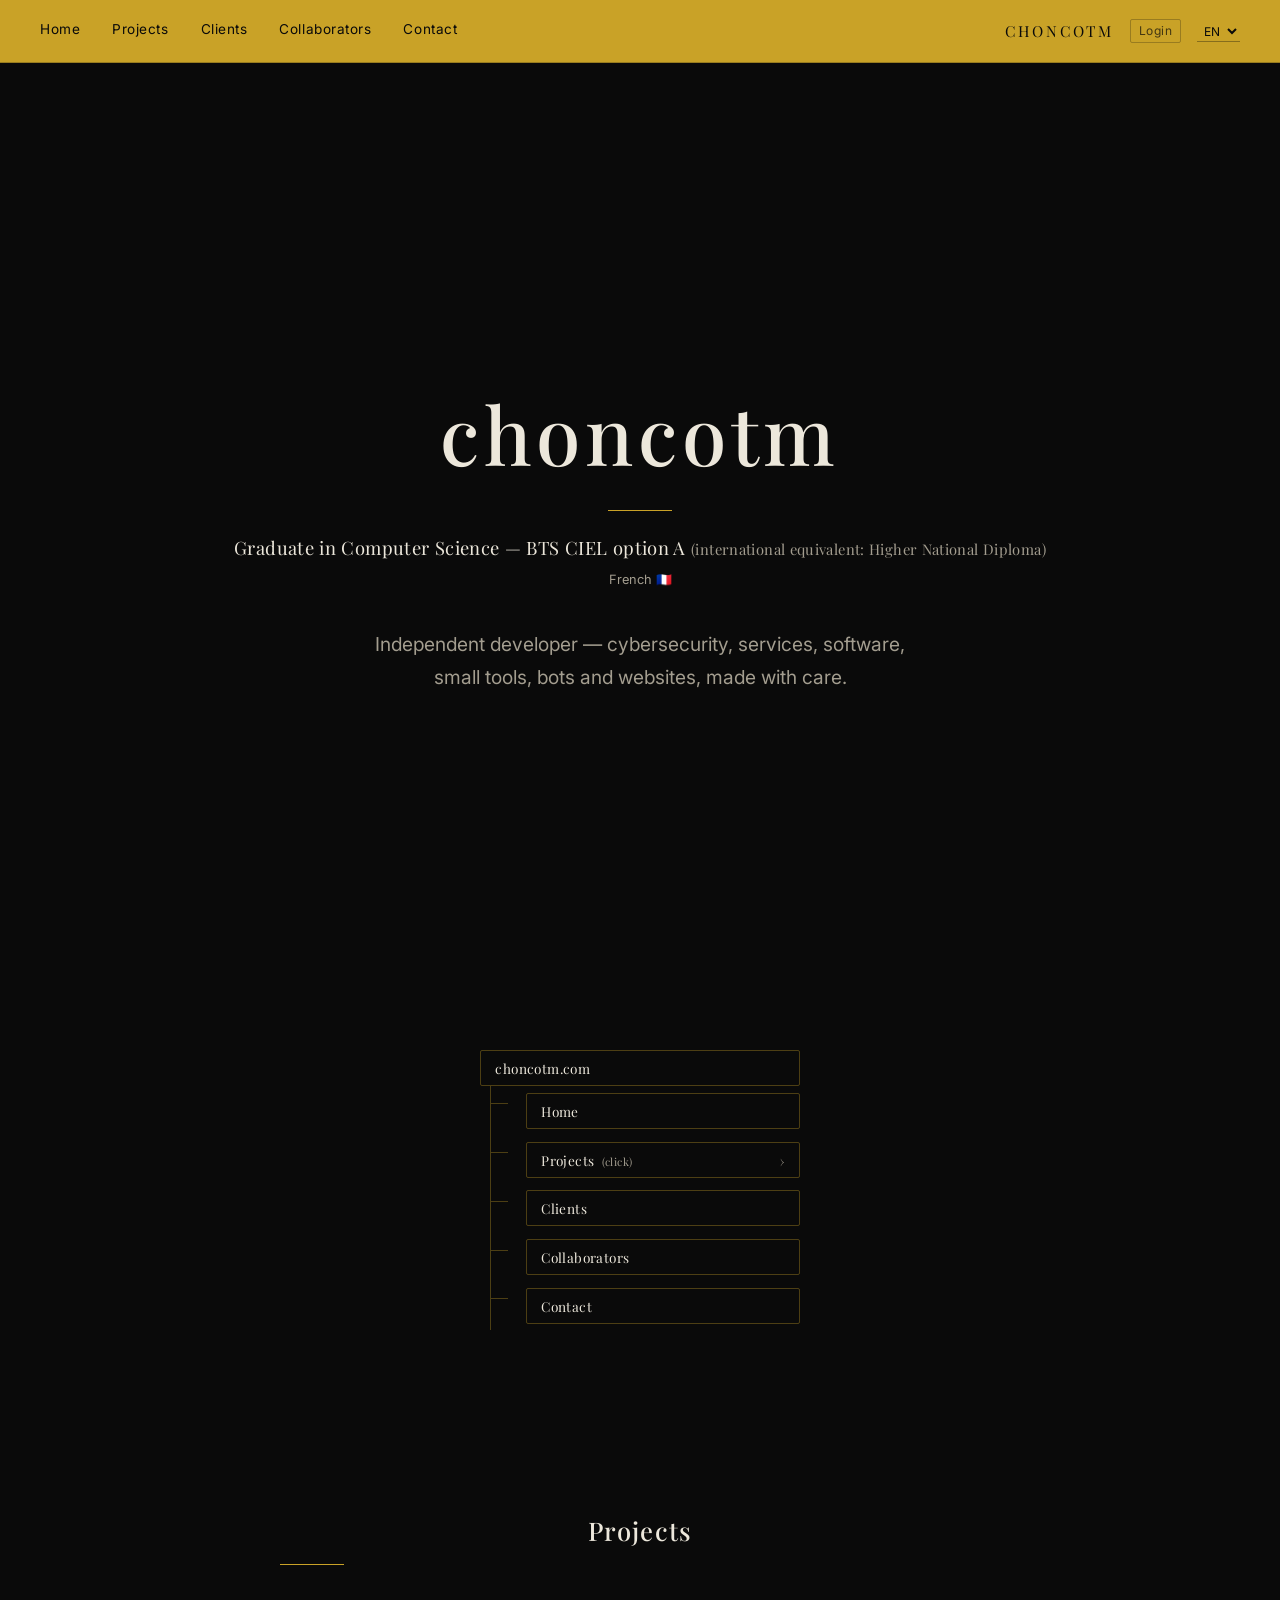
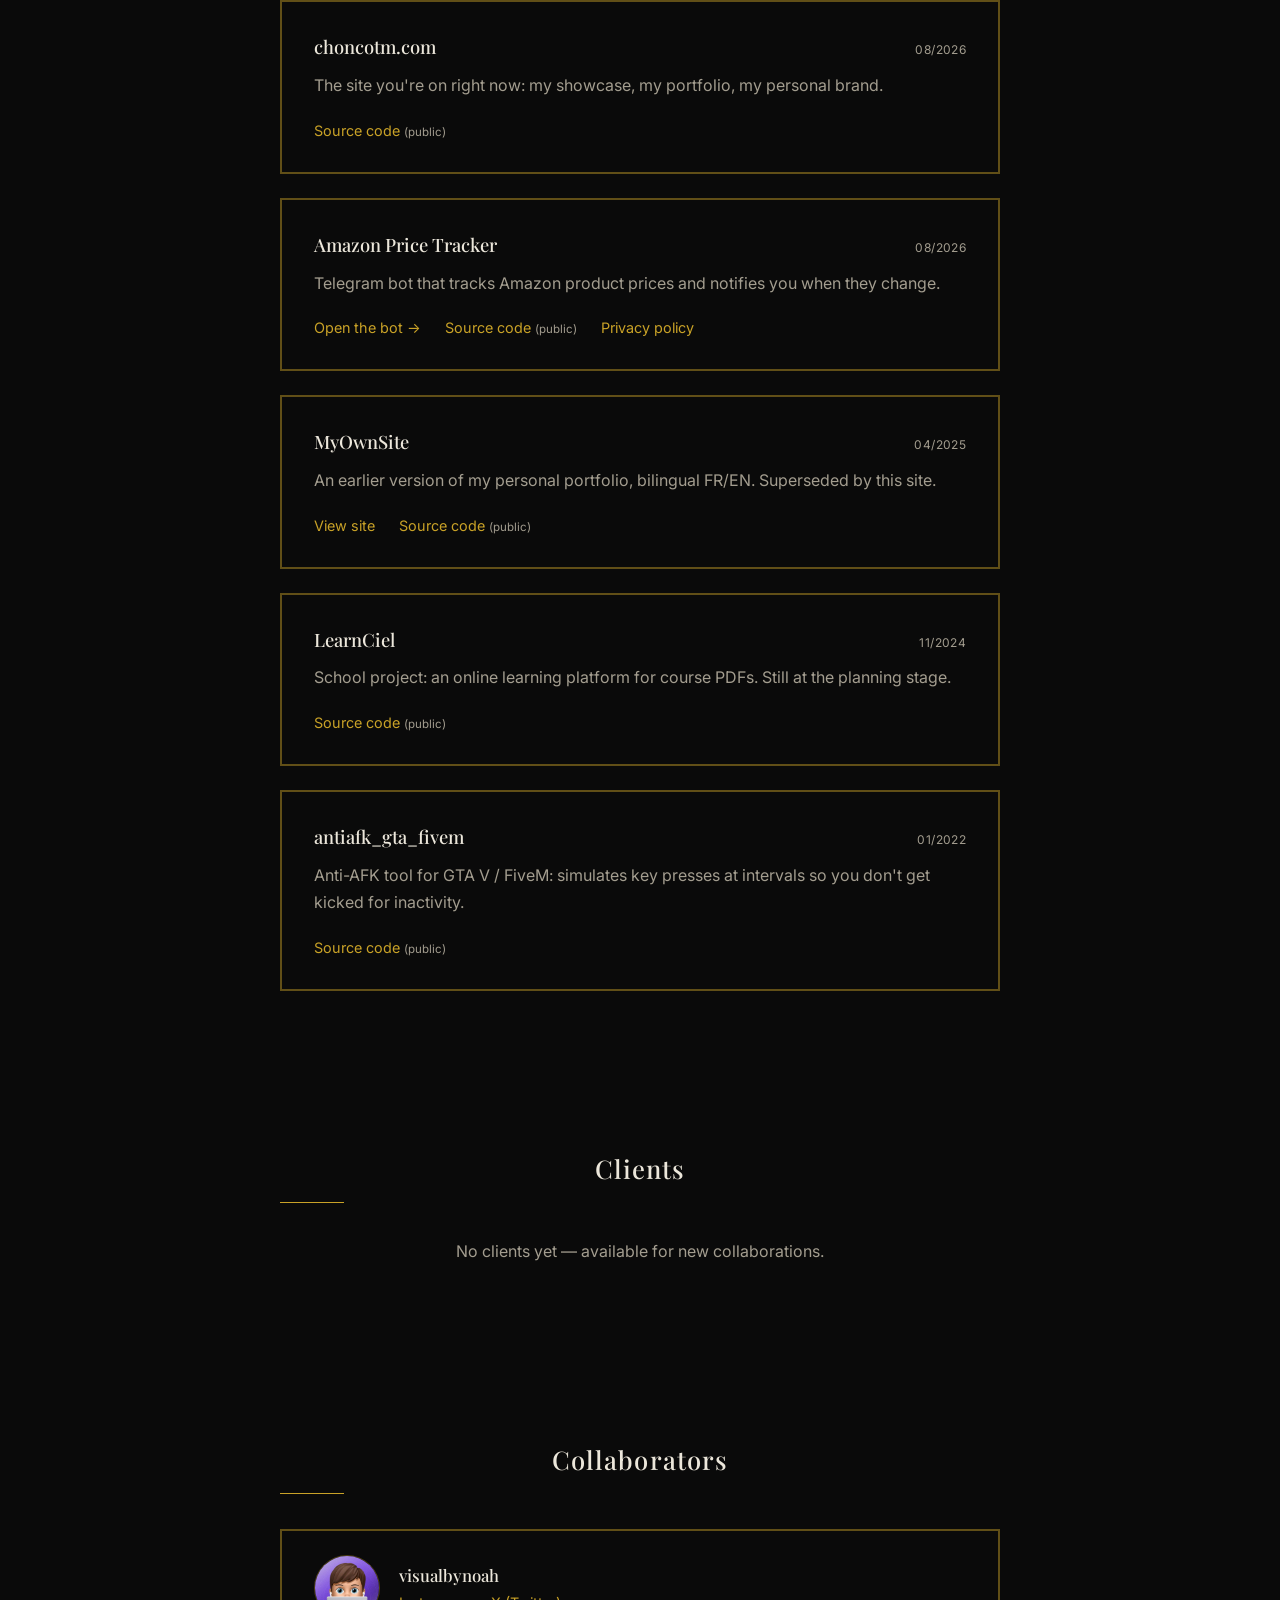
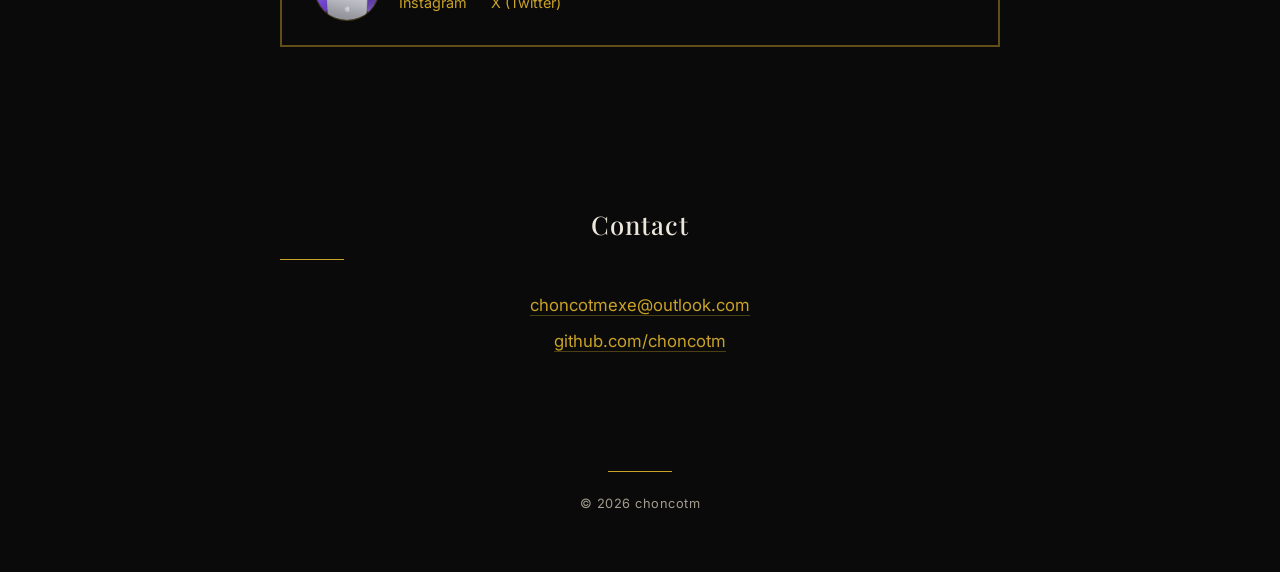
==== index.html @ 51e40d6c "Add Clients and Collaborateurs sections - Clients: professionally worded "no clients yet" placeholde" ====
<!doctype html>
<html lang="fr">
<head>
<meta charset="utf-8">
<meta name="viewport" content="width=device-width, initial-scale=1">
<title>choncotm.com</title>
<link rel="preconnect" href="https://fonts.googleapis.com">
<link rel="preconnect" href="https://fonts.gstatic.com" crossorigin>
<link href="https://fonts.googleapis.com/css2?family=Playfair+Display:wght@500;600&family=Inter:wght@400;500&display=swap" rel="stylesheet">
<link rel="stylesheet" href="/css/base.css">
<link rel="stylesheet" href="/css/home.css">
</head>
<body>

<header class="navbar">
  <div class="brand-group">
    <a href="#accueil" class="brand">CHONCOTM</a>
    <a href="/admin" class="admin-link">Login</a>
    <span class="lang-switch">
      <select id="lang-select" aria-label="Langue">
        <option value="fr">FR</option>
        <option value="en">EN</option>
        <option value="pt">PT</option>
        <option value="es">ES</option>
        <option value="ru">RU</option>
        <option value="de">DE</option>
      </select>
    </span>
  </div>
  <button class="nav-toggle" id="nav-toggle" aria-label="Menu" aria-expanded="false" aria-controls="navlinks">
    <span></span><span></span><span></span>
  </button>
  <nav class="navlinks" id="navlinks">
    <a href="#accueil" data-i18n="nav.home">Accueil</a>
    <a href="#projets" data-i18n="nav.projects">Projets</a>
    <a href="#clients" data-i18n="nav.clients">Clients</a>
    <a href="#collaborateurs" data-i18n="nav.collaborators">Collaborateurs</a>
    <a href="#contact" data-i18n="nav.contact">Contact</a>
  </nav>
</header>

<main>

  <section id="accueil" class="hero">
    <h1>choncotm</h1>
    <div class="rule"></div>
    <p class="diploma"><span data-i18n="hero.diplomaLabel">Diplômé en informatique</span> &mdash; BTS CIEL option A <span class="hint-tag" data-i18n="hero.diplomaHint">(équivalent international : Higher National Diploma)</span></p>
    <p class="nationality"><span class="hint-tag"><span data-i18n="hero.nationality">Français</span> 🇫🇷</span></p>
    <p class="tagline" data-i18n="hero.tagline">Développeur indépendant &mdash; cybersécurité, services, logiciels, petits outils, bots et sites, faits avec soin.</p>
  </section>

  <section class="sitemap reveal" aria-label="Plan du site">
    <ul class="tree">
      <li>
        <a href="#accueil">choncotm.com</a>
        <ul>
          <li><a href="#accueil" data-i18n="nav.home">Accueil</a></li>
          <li>
            <details>
              <summary>
                <span data-i18n="nav.projects">Projets</span>
                <span class="hint-tag" data-i18n="nav.projectsHint">(cliquez)</span>
              </summary>
              <ul class="tree-scroll">
                <li><a href="#choncotm-website">choncotm.com</a></li>
                <li><a href="#amazon-price-tracker">Amazon Price Tracker</a></li>
                <li><a href="#myownsite">MyOwnSite</a></li>
                <li><a href="#learnciel">LearnCiel</a></li>
                <li><a href="#antiafk-gta-fivem">antiafk_gta_fivem</a></li>
              </ul>
            </details>
          </li>
          <li><a href="#clients" data-i18n="nav.clients">Clients</a></li>
          <li><a href="#collaborateurs" data-i18n="nav.collaborators">Collaborateurs</a></li>
          <li><a href="#contact" data-i18n="nav.contact">Contact</a></li>
        </ul>
      </li>
    </ul>
  </section>

  <section id="projets" class="projets reveal">
    <h2 data-i18n="projects.heading">Projets</h2>
    <div class="rule rule-left"></div>

    <article id="choncotm-website" class="project-card">
      <div class="project-head">
        <h3>choncotm.com</h3>
        <span class="project-date">08/2026</span>
      </div>
      <p data-i18n="projects.siteDesc">Le site sur lequel tu te trouves : ma vitrine, mon portfolio, mon image de marque.</p>
      <div class="project-links">
        <a href="https://github.com/choncotm/choncotm.com"><span data-i18n="projects.sourceCode">Code source</span> <span class="public-tag" data-i18n="projects.public">(public)</span></a>
      </div>
    </article>

    <article id="amazon-price-tracker" class="project-card">
      <div class="project-head">
        <h3>Amazon Price Tracker</h3>
        <span class="project-date">08/2026</span>
      </div>
      <p data-i18n="projects.aptDesc">Bot Telegram qui surveille le prix de produits Amazon et prévient en cas de changement.</p>
      <div class="project-links">
        <a href="https://t.me/amazon_pricetracker_v0_bot"><span data-i18n="projects.openBot">Ouvrir le bot</span> &rarr;</a>
        <a href="https://github.com/choncotm/amazon-price-tracker-bot"><span data-i18n="projects.sourceCode">Code source</span> <span class="public-tag" data-i18n="projects.public">(public)</span></a>
        <a href="/amazon-price-tracker/policy/" data-i18n="projects.privacyPolicy">Politique de confidentialité</a>
      </div>
    </article>

    <article id="myownsite" class="project-card">
      <div class="project-head">
        <h3>MyOwnSite</h3>
        <span class="project-date">04/2025</span>
      </div>
      <p data-i18n="projects.myownsiteDesc">Une version précédente de mon portfolio personnel, bilingue FR/EN. Remplacée par ce site.</p>
      <div class="project-links">
        <a href="https://choncotm.github.io/MyOwnSite/" data-i18n="projects.viewSite">Voir le site</a>
        <a href="https://github.com/choncotm/MyOwnSite"><span data-i18n="projects.sourceCode">Code source</span> <span class="public-tag" data-i18n="projects.public">(public)</span></a>
      </div>
    </article>

    <article id="learnciel" class="project-card">
      <div class="project-head">
        <h3>LearnCiel</h3>
        <span class="project-date">11/2024</span>
      </div>
      <p data-i18n="projects.learncielDesc">Projet scolaire : une plateforme d'apprentissage en ligne pour donner accès à des cours en PDF. Encore au stade de planification.</p>
      <div class="project-links">
        <a href="https://github.com/choncotm/LearnCiel"><span data-i18n="projects.sourceCode">Code source</span> <span class="public-tag" data-i18n="projects.public">(public)</span></a>
      </div>
    </article>

    <article id="antiafk-gta-fivem" class="project-card">
      <div class="project-head">
        <h3>antiafk_gta_fivem</h3>
        <span class="project-date">01/2022</span>
      </div>
      <p data-i18n="projects.antiafkDesc">Outil anti-AFK pour GTA V / FiveM : simule des touches à intervalles réguliers pour éviter d'être exclu pour inactivité.</p>
      <div class="project-links">
        <a href="https://github.com/choncotm/antiafk_gta_fivem"><span data-i18n="projects.sourceCode">Code source</span> <span class="public-tag" data-i18n="projects.public">(public)</span></a>
      </div>
    </article>
  </section>

  <section id="clients" class="clients reveal">
    <h2 data-i18n="clients.heading">Clients</h2>
    <div class="rule rule-left"></div>
    <p data-i18n="clients.empty">Aucun client à ce jour &mdash; disponible pour de nouvelles collaborations.</p>
  </section>

  <section id="collaborateurs" class="collaborateurs reveal">
    <h2 data-i18n="collab.heading">Collaborateurs</h2>
    <div class="rule rule-left"></div>

    <article class="collab-card">
      <img class="collab-avatar" src="/img/visualbynoah.jpg" alt="visualbynoah" loading="lazy">
      <div class="collab-info">
        <h3>visualbynoah</h3>
        <div class="project-links">
          <a href="https://www.instagram.com/visualbynoah/">Instagram</a>
          <a href="https://x.com/visualbynoah">X (Twitter)</a>
        </div>
      </div>
    </article>
  </section>

  <section id="contact" class="contact reveal">
    <h2 data-i18n="contact.heading">Contact</h2>
    <div class="rule rule-left"></div>
    <p><a href="mailto:choncotmexe@outlook.com">choncotmexe@outlook.com</a></p>
    <p><a href="https://github.com/choncotm">github.com/choncotm</a></p>
  </section>

</main>

<footer class="site-footer reveal">
  <div class="rule"></div>
  <p>&copy; 2026 choncotm</p>
</footer>

<script src="/js/i18n.js" defer></script>
<script src="/js/main.js" defer></script>
<script src="/js/track.js" defer></script>
</body>
</html>
---- css/base.css ----
html, body {
  margin: 0;
  background: #0f0f10;
  color: #f5f5f5;
  font-family: -apple-system, BlinkMacSystemFont, "Segoe UI", sans-serif;
}
---- css/home.css ----
:root {
  --bg: #0a0a0a;
  --bg-alt: #111110;
  --ink: #ece7db;
  --ink-dim: #a39d8f;
  --gold: #c9a227;
  --gold-soft: rgba(201, 162, 39, 0.35);
  --serif: "Playfair Display", Georgia, "Iowan Old Style", "Palatino Linotype", "Book Antiqua", Palatino, serif;
  --sans: "Inter", -apple-system, BlinkMacSystemFont, "Segoe UI", sans-serif;
}

html, body {
  background: var(--bg);
  color: var(--ink);
  font-family: var(--sans);
  scroll-behavior: smooth;
  overflow-x: hidden;
}

h1, h2, h3 {
  font-family: var(--serif);
  font-weight: 500;
  color: var(--ink);
  margin: 0;
}

a {
  color: var(--ink);
}

.rule {
  width: 64px;
  height: 1px;
  margin: 1.5rem auto;
  background: var(--gold);
}

.rule-left {
  margin: 1.1rem 0 2.2rem;
}

/* --- navbar --- */

.navbar {
  position: fixed;
  top: 0;
  left: 0;
  right: 0;
  z-index: 10;
  display: flex;
  align-items: center;
  justify-content: space-between;
  padding: 1.2rem 2.5rem;
  background: var(--gold);
  border-bottom: 1px solid rgba(10, 10, 10, 0.25);
}

.brand-group {
  display: flex;
  align-items: center;
  gap: 1rem;
}

.brand {
  font-family: var(--serif);
  letter-spacing: 0.18em;
  font-size: 0.95rem;
  text-decoration: none;
  color: var(--bg);
}

.admin-link {
  font-size: 0.75rem;
  letter-spacing: 0.04em;
  text-decoration: none;
  color: var(--bg);
  opacity: 0.7;
  border: 1px solid rgba(10, 10, 10, 0.35);
  border-radius: 2px;
  padding: 0.2rem 0.5rem;
  transition: opacity 0.2s ease, border-color 0.2s ease;
}

.admin-link:hover {
  opacity: 1;
  border-color: var(--bg);
}

.nav-toggle {
  display: none;
  flex-direction: column;
  justify-content: center;
  gap: 4px;
  width: 28px;
  height: 28px;
  background: none;
  border: none;
  cursor: pointer;
  padding: 0;
}

.nav-toggle span {
  display: block;
  height: 2px;
  background: var(--bg);
  border-radius: 1px;
}

.navlinks {
  display: flex;
  align-items: center;
  gap: 2rem;
}

.lang-switch select {
  background: transparent;
  border: none;
  border-bottom: 1px solid rgba(10, 10, 10, 0.35);
  color: var(--bg);
  font-family: var(--sans);
  font-size: 0.75rem;
  letter-spacing: 0.04em;
  padding: 0.1rem 0.15rem;
  cursor: pointer;
}

.lang-switch select:hover,
.lang-switch select:focus {
  border-bottom-color: var(--bg);
  outline: none;
}

@media (min-width: 641px) {
  .brand-group {
    order: 2;
  }
  .navlinks {
    order: 1;
  }
}

.navlinks a {
  text-decoration: none;
  font-size: 0.85rem;
  letter-spacing: 0.04em;
  color: var(--bg);
  position: relative;
  padding-bottom: 0.2rem;
}

.navlinks a:hover {
  color: var(--bg);
}

.navlinks a::after {
  content: "";
  position: absolute;
  left: 0;
  right: 100%;
  bottom: 0;
  height: 1px;
  background: var(--bg);
  transition: right 0.25s ease;
}

.navlinks a:hover::after {
  right: 0;
}

/* --- hero --- */

.hero {
  min-height: 100vh;
  display: flex;
  flex-direction: column;
  align-items: center;
  justify-content: center;
  text-align: center;
  padding: 6rem 1.5rem 3rem;
}

.hero h1 {
  font-size: clamp(3rem, 7.5vw, 5rem);
  letter-spacing: 0.06em;
}

.diploma {
  font-family: var(--serif);
  color: var(--ink);
  font-size: 1.15rem;
  letter-spacing: 0.02em;
  margin: 0 0 0.5rem;
}

.nationality {
  margin: 0 0 1.3rem;
}

.tagline {
  color: var(--ink-dim);
  font-size: 1.2rem;
  max-width: 30em;
  line-height: 1.7;
}

/* --- sitemap tree (always vertical: works for any number of nodes) --- */

.sitemap {
  padding: 0 1.5rem 6rem;
}

.tree,
.tree ul {
  list-style: none;
  margin: 0;
  padding: 0;
  display: block;
}

.tree {
  text-align: left;
  max-width: 320px;
  margin: 0 auto;
}

.tree li {
  display: block;
  position: relative;
  padding: 0.4rem 0 0.4rem 1.1rem;
}

.tree > li {
  padding-left: 0;
}

.tree li ul {
  margin-left: 0.6rem;
  padding-left: 1.1rem;
  border-left: 1px solid var(--gold-soft);
}

/* horizontal tick connecting a child node to its parent's vertical line */
.tree li ul li::before {
  content: "";
  display: block;
  position: absolute;
  top: 1.05rem;
  left: -1.1rem;
  width: 1.1rem;
  border-top: 1px solid var(--gold-soft);
}

.tree a,
.tree summary {
  display: block;
  font-family: var(--serif);
  font-size: 0.85rem;
  letter-spacing: 0.03em;
  color: var(--ink);
  text-decoration: none;
  padding: 0.5rem 0.9rem;
  border: 1px solid var(--gold-soft);
  border-radius: 2px;
  transition: border-color 0.2s ease, color 0.2s ease;
}

.tree a:hover,
.tree summary:hover {
  border-color: var(--gold);
  color: var(--gold);
}

/* collapsible "Projets" branch */

.tree summary {
  cursor: pointer;
  list-style: none;
  position: relative;
  display: flex;
  align-items: baseline;
  gap: 0.45rem;
  padding-right: 2.2rem;
}

.hint-tag {
  color: var(--ink-dim);
  font-size: 0.8em;
}

.tree summary::-webkit-details-marker {
  display: none;
}

.tree summary::after {
  content: "›";
  position: absolute;
  right: 0.9rem;
  top: 50%;
  transform: translateY(-50%);
  color: var(--ink-dim);
  transition: transform 0.2s ease;
}

.tree details[open] > summary::after {
  transform: translateY(-50%) rotate(90deg);
}

/* scrollable "carousel": shows ~3 projects, scroll for the rest */

.tree-scroll {
  max-height: 9.5rem;
  overflow-y: auto;
  scroll-snap-type: y proximity;
  padding-right: 0.3rem;
}

.tree-scroll li {
  scroll-snap-align: start;
}

.tree-scroll::-webkit-scrollbar {
  width: 5px;
}

.tree-scroll::-webkit-scrollbar-track {
  background: transparent;
}

.tree-scroll::-webkit-scrollbar-thumb {
  background: var(--gold-soft);
  border-radius: 3px;
}

/* --- scroll reveal --- */

.reveal.reveal-ready {
  opacity: 0;
  transform: translateX(70px);
  transition: opacity 0.7s ease, transform 0.7s ease;
}

.reveal.reveal-ready.is-visible {
  opacity: 1;
  transform: translateX(0);
}

/* --- content sections --- */

.projets,
.clients,
.collaborateurs,
.contact {
  max-width: 720px;
  margin: 0 auto;
  padding: 5rem 1.5rem;
  text-align: center;
}

.projets h2,
.clients h2,
.collaborateurs h2,
.contact h2 {
  font-size: 1.6rem;
  letter-spacing: 0.04em;
}

.clients p {
  color: var(--ink-dim);
  line-height: 1.7;
}

.collab-card {
  display: flex;
  align-items: center;
  gap: 1.2rem;
  border: 2px solid rgba(201, 162, 39, 0.45);
  padding: 1.5rem 2rem;
  text-align: left;
}

.collab-avatar {
  width: 64px;
  height: 64px;
  border-radius: 50%;
  object-fit: cover;
  border: 1px solid var(--gold-soft);
  flex-shrink: 0;
}

.collab-info h3 {
  font-size: 1.05rem;
  margin-bottom: 0.5rem;
}

.project-card {
  border: 2px solid rgba(201, 162, 39, 0.45);
  padding: 2rem;
  text-align: left;
}

.project-card + .project-card {
  margin-top: 1.5rem;
}

.project-head {
  display: flex;
  align-items: baseline;
  justify-content: space-between;
  gap: 1rem;
  flex-wrap: wrap;
  margin-bottom: 0.8rem;
}

.project-card h3 {
  font-size: 1.15rem;
  margin-bottom: 0;
}

.project-date {
  color: var(--ink-dim);
  font-size: 0.75rem;
  letter-spacing: 0.03em;
  white-space: nowrap;
}

.project-card p {
  color: var(--ink-dim);
  line-height: 1.7;
  margin: 0 0 1.4rem;
}

.project-links {
  display: flex;
  flex-wrap: wrap;
  gap: 1.5rem;
}

.project-links a {
  color: var(--gold);
  text-decoration: none;
  font-size: 0.9rem;
  border-bottom: 1px solid transparent;
}

.project-links a:hover {
  border-bottom-color: var(--gold);
}

.private-tag,
.public-tag {
  color: var(--ink-dim);
  font-size: 0.8em;
}

.contact p a {
  color: var(--gold);
  text-decoration: none;
  font-size: 1.05rem;
  border-bottom: 1px solid var(--gold-soft);
}

.contact p a:hover {
  border-bottom-color: var(--gold);
}

/* --- footer --- */

.site-footer {
  text-align: center;
  padding: 0 1.5rem 3rem;
}

.site-footer p {
  color: var(--ink-dim);
  font-size: 0.8rem;
  letter-spacing: 0.04em;
}

@media (max-width: 640px) {
  .navbar {
    padding: 0.9rem 1.2rem;
    flex-wrap: wrap;
  }

  .nav-toggle {
    display: flex;
  }

  .navlinks {
    display: none;
    position: absolute;
    top: 100%;
    left: 0;
    right: 0;
    flex-direction: column;
    align-items: flex-start;
    gap: 1rem;
    background: var(--gold);
    border-bottom: 1px solid rgba(10, 10, 10, 0.25);
    padding: 1.2rem;
  }

  .navlinks.open {
    display: flex;
  }

  .tree a,
  .tree summary {
    font-size: 0.8rem;
    padding: 0.45rem 0.85rem;
  }

  .tree summary {
    padding-right: 2rem;
  }
}
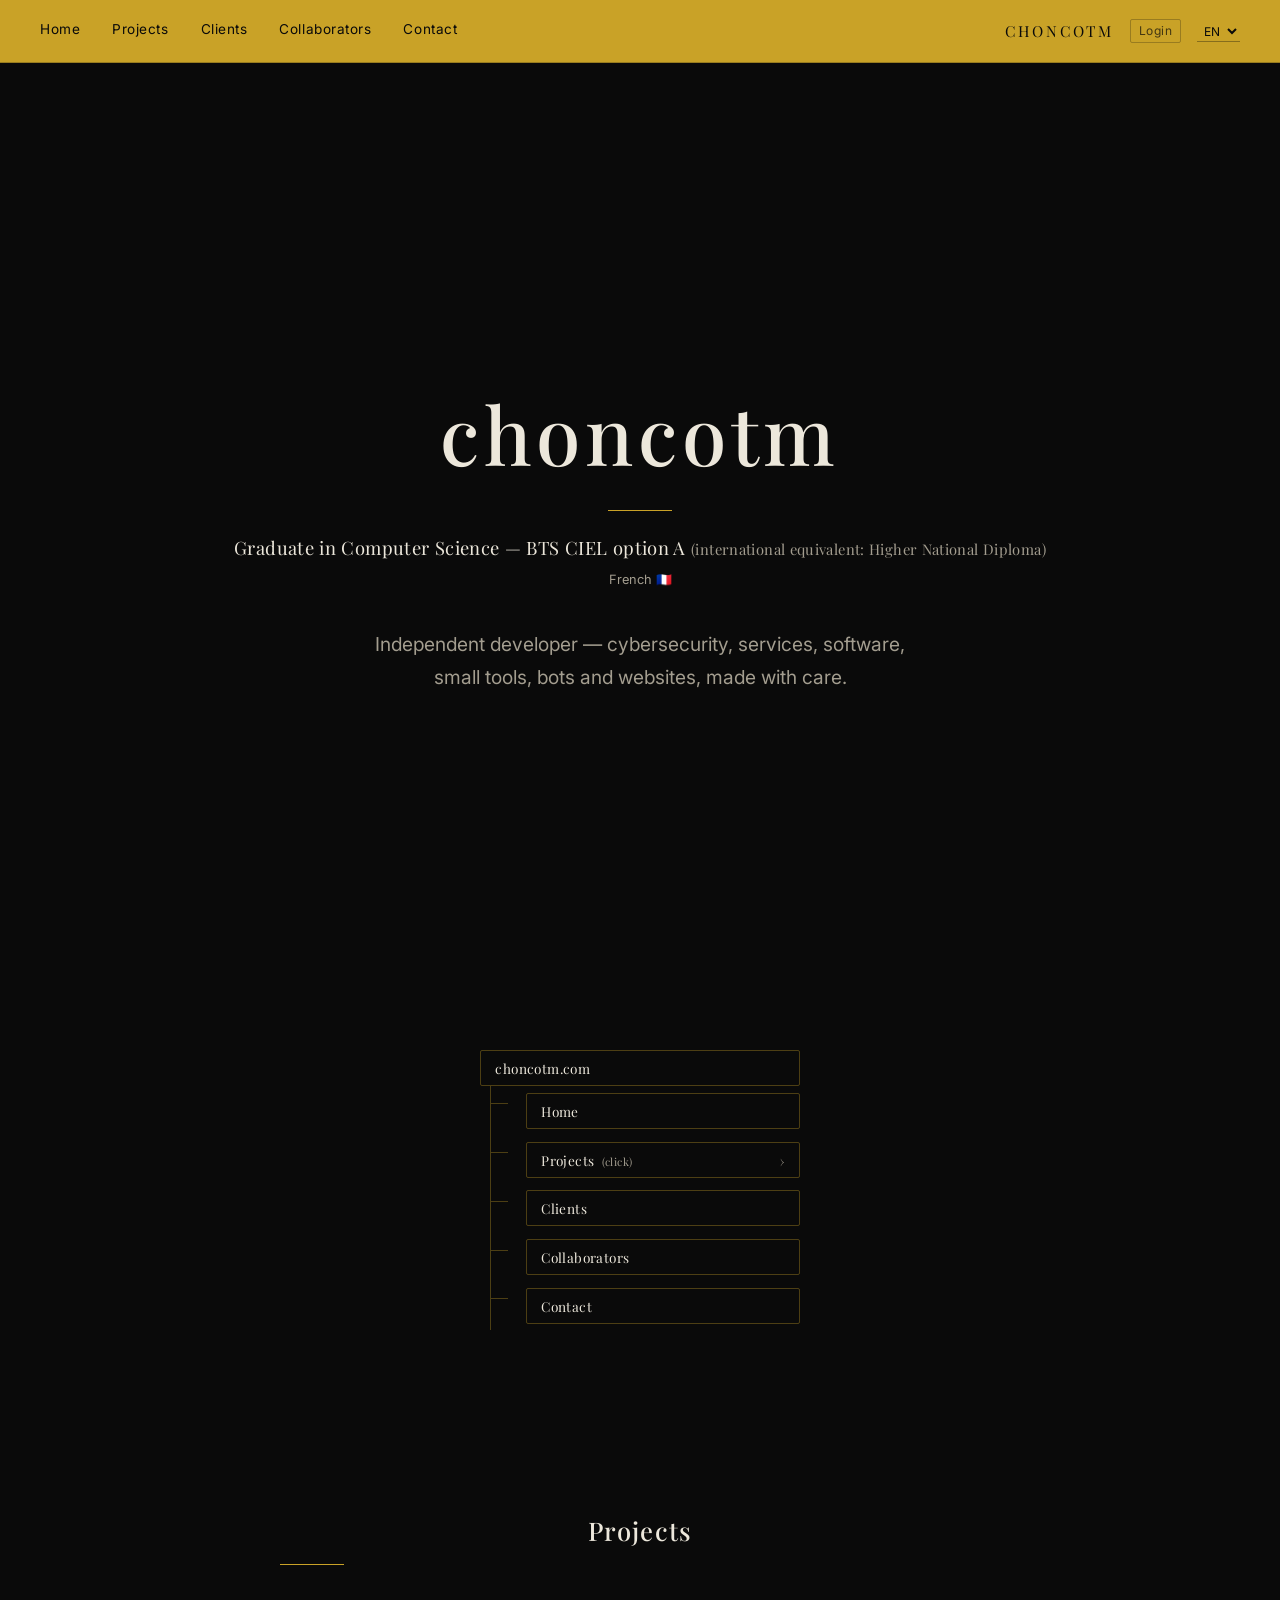
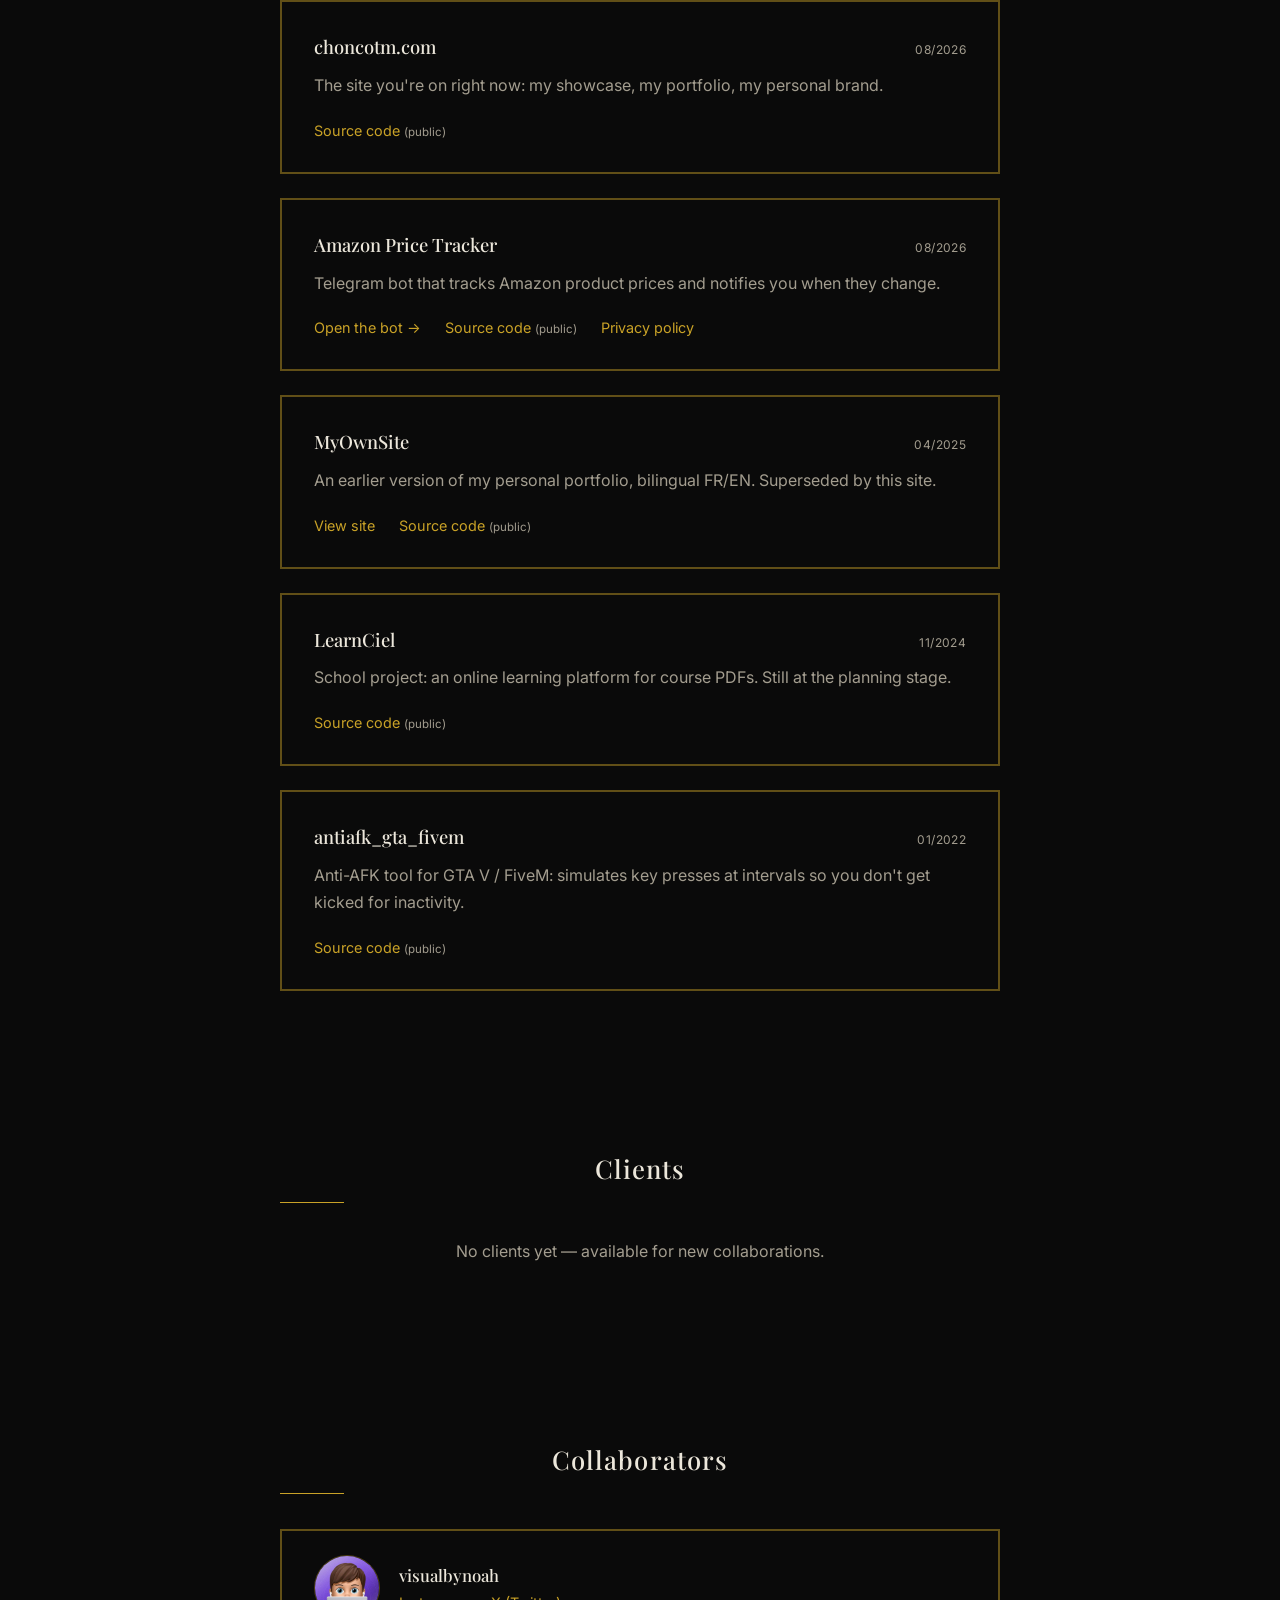
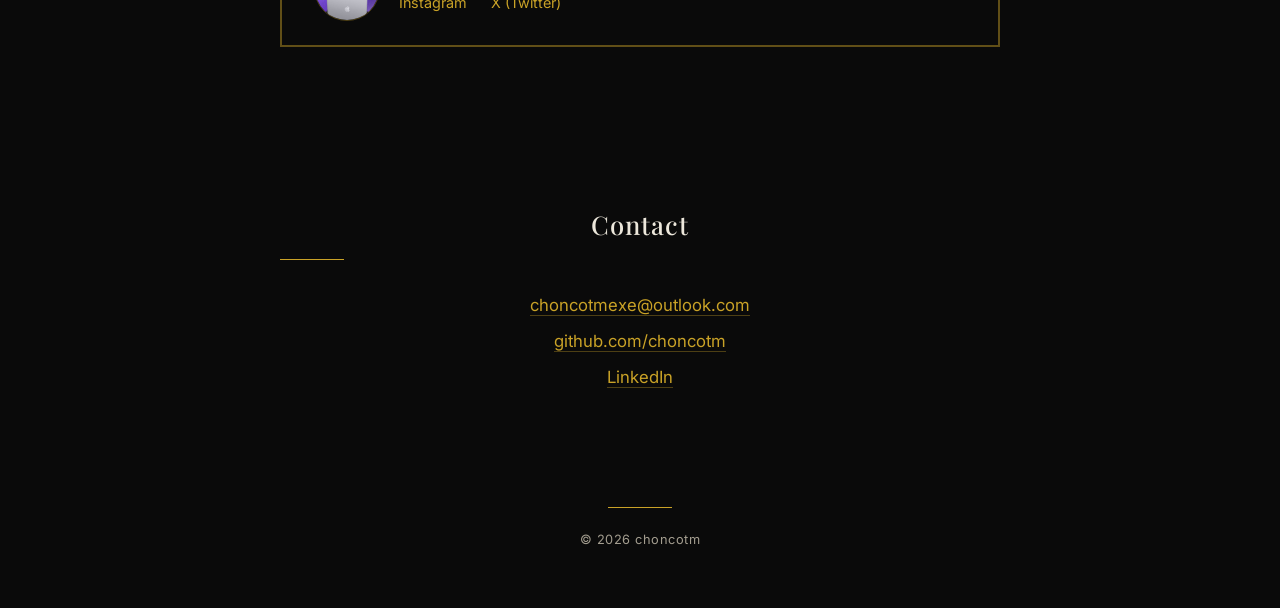
==== commit 6a462fae: "Add LinkedIn contact link and basic SEO setup Add meta description, Open Graph/Twitter tags, JSON-LD" ====
--- a/index.html
+++ b/index.html
@@ -3,7 +3,33 @@
 <head>
 <meta charset="utf-8">
 <meta name="viewport" content="width=device-width, initial-scale=1">
-<title>choncotm.com</title>
+<title>choncotm — Développeur indépendant en cybersécurité & logiciels</title>
+<meta name="description" content="Portfolio de choncotm (Thomas Marques Rain), développeur indépendant : cybersécurité, logiciels, bots et sites web faits avec soin.">
+<link rel="canonical" href="https://choncotm.com/">
+<meta property="og:type" content="website">
+<meta property="og:title" content="choncotm — Développeur indépendant en cybersécurité & logiciels">
+<meta property="og:description" content="Portfolio de choncotm (Thomas Marques Rain), développeur indépendant : cybersécurité, logiciels, bots et sites web faits avec soin.">
+<meta property="og:url" content="https://choncotm.com/">
+<meta property="og:locale" content="fr_FR">
+<meta name="twitter:card" content="summary">
+<meta name="twitter:title" content="choncotm — Développeur indépendant en cybersécurité & logiciels">
+<meta name="twitter:description" content="Portfolio de choncotm (Thomas Marques Rain), développeur indépendant : cybersécurité, logiciels, bots et sites web faits avec soin.">
+<script type="application/ld+json">
+{
+  "@context": "https://schema.org",
+  "@type": "Person",
+  "name": "Thomas Marques Rain",
+  "alternateName": "choncotm",
+  "url": "https://choncotm.com/",
+  "email": "mailto:choncotmexe@outlook.com",
+  "jobTitle": "Développeur indépendant",
+  "nationality": "France",
+  "sameAs": [
+    "https://github.com/choncotm",
+    "https://www.linkedin.com/in/thomas-marques-rain-10158a1ab/"
+  ]
+}
+</script>
 <link rel="preconnect" href="https://fonts.googleapis.com">
 <link rel="preconnect" href="https://fonts.gstatic.com" crossorigin>
 <link href="https://fonts.googleapis.com/css2?family=Playfair+Display:wght@500;600&family=Inter:wght@400;500&display=swap" rel="stylesheet">
@@ -61,6 +87,7 @@
                 <span data-i18n="nav.projects">Projets</span>
                 <span class="hint-tag" data-i18n="nav.projectsHint">(cliquez)</span>
               </summary>
+              <p class="hint-tag scroll-hint" data-i18n="nav.scrollHint">faites défiler ↓</p>
               <ul class="tree-scroll">
                 <li><a href="#choncotm-website">choncotm.com</a></li>
                 <li><a href="#amazon-price-tracker">Amazon Price Tracker</a></li>
@@ -168,6 +195,7 @@
     <div class="rule rule-left"></div>
     <p><a href="mailto:choncotmexe@outlook.com">choncotmexe@outlook.com</a></p>
     <p><a href="https://github.com/choncotm">github.com/choncotm</a></p>
+    <p><a href="https://www.linkedin.com/in/thomas-marques-rain-10158a1ab/">LinkedIn</a></p>
   </section>
 
 </main>
--- a/css/home.css
+++ b/css/home.css
@@ -305,10 +305,10 @@
   transform: translateY(-50%) rotate(90deg);
 }
 
-/* scrollable "carousel": shows ~3 projects, scroll for the rest */
+/* scrollable "carousel": shows 4 projects, scroll for the rest */
 
 .tree-scroll {
-  max-height: 9.5rem;
+  max-height: 11.75rem;
   overflow-y: auto;
   scroll-snap-type: y proximity;
   padding-right: 0.3rem;
@@ -329,6 +329,11 @@
 .tree-scroll::-webkit-scrollbar-thumb {
   background: var(--gold-soft);
   border-radius: 3px;
+}
+
+.scroll-hint {
+  text-align: center;
+  margin: 0.8rem 0 0.5rem;
 }
 
 /* --- scroll reveal --- */
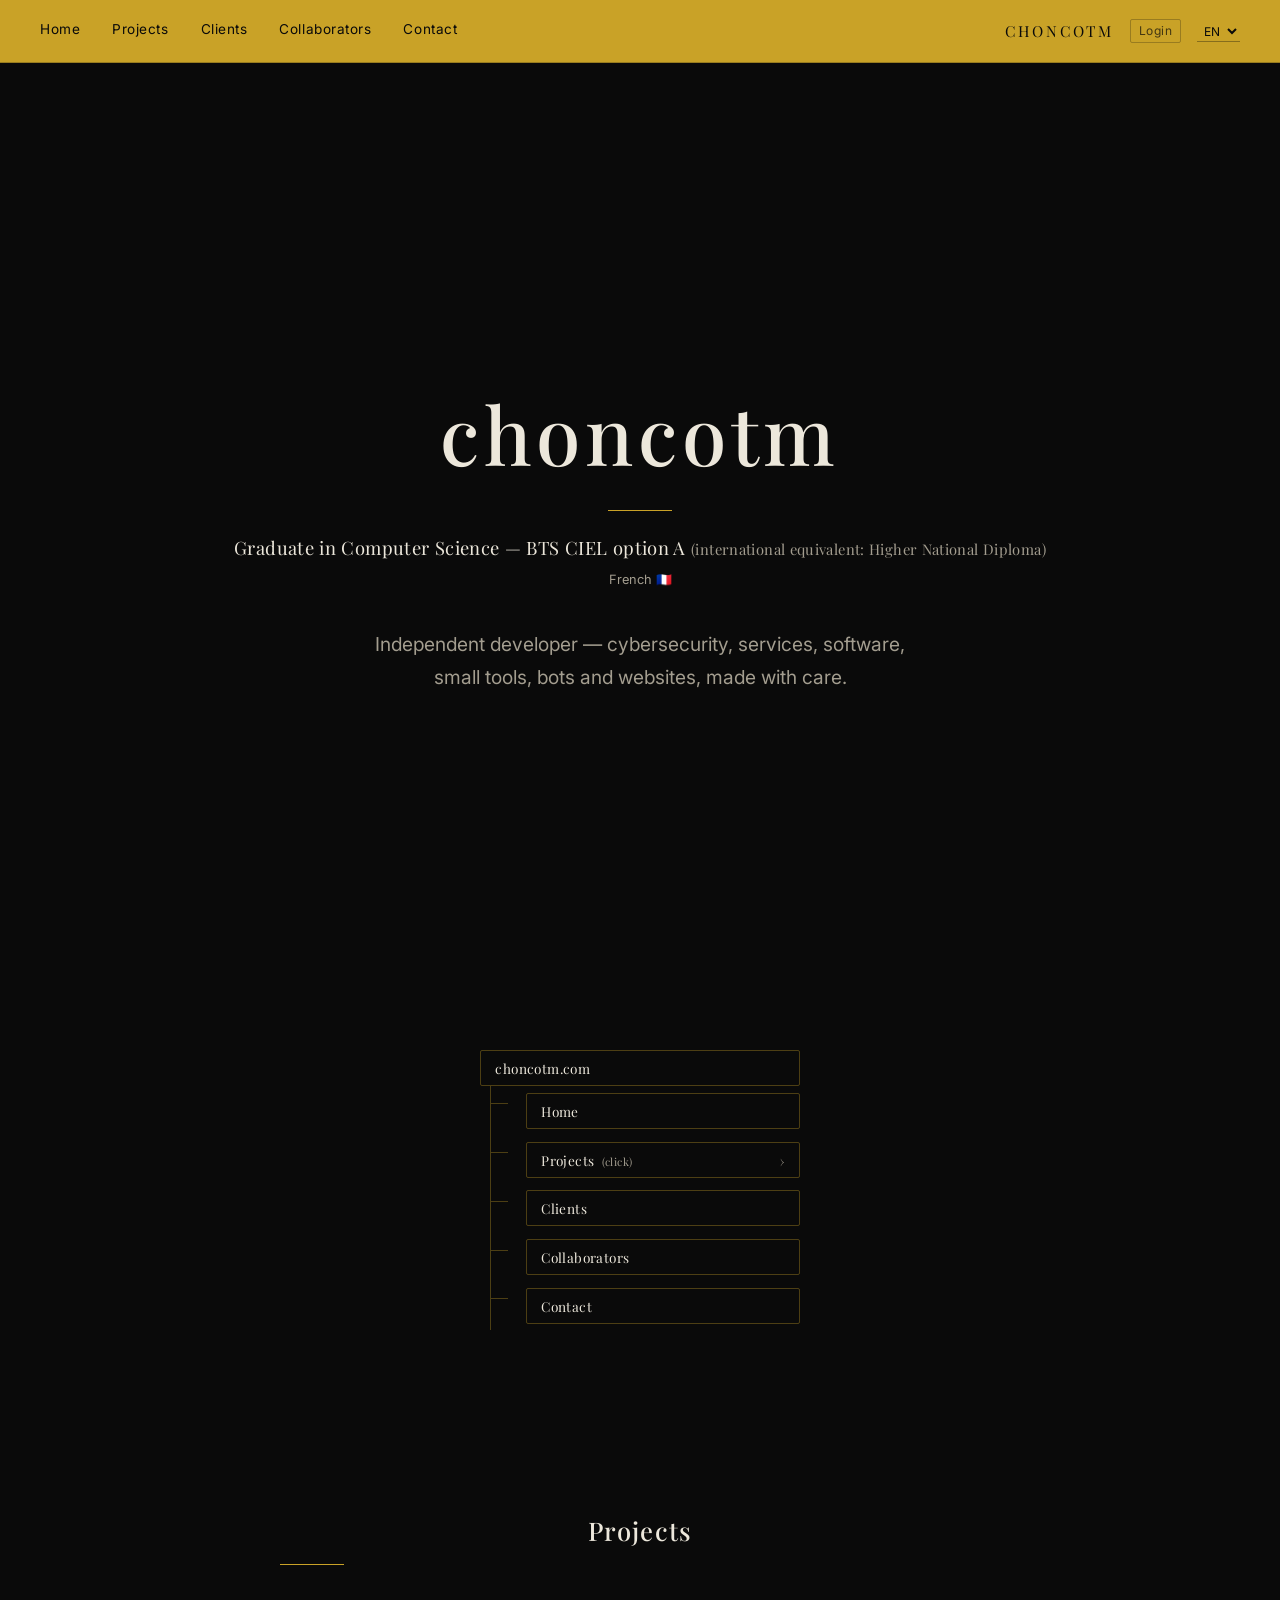
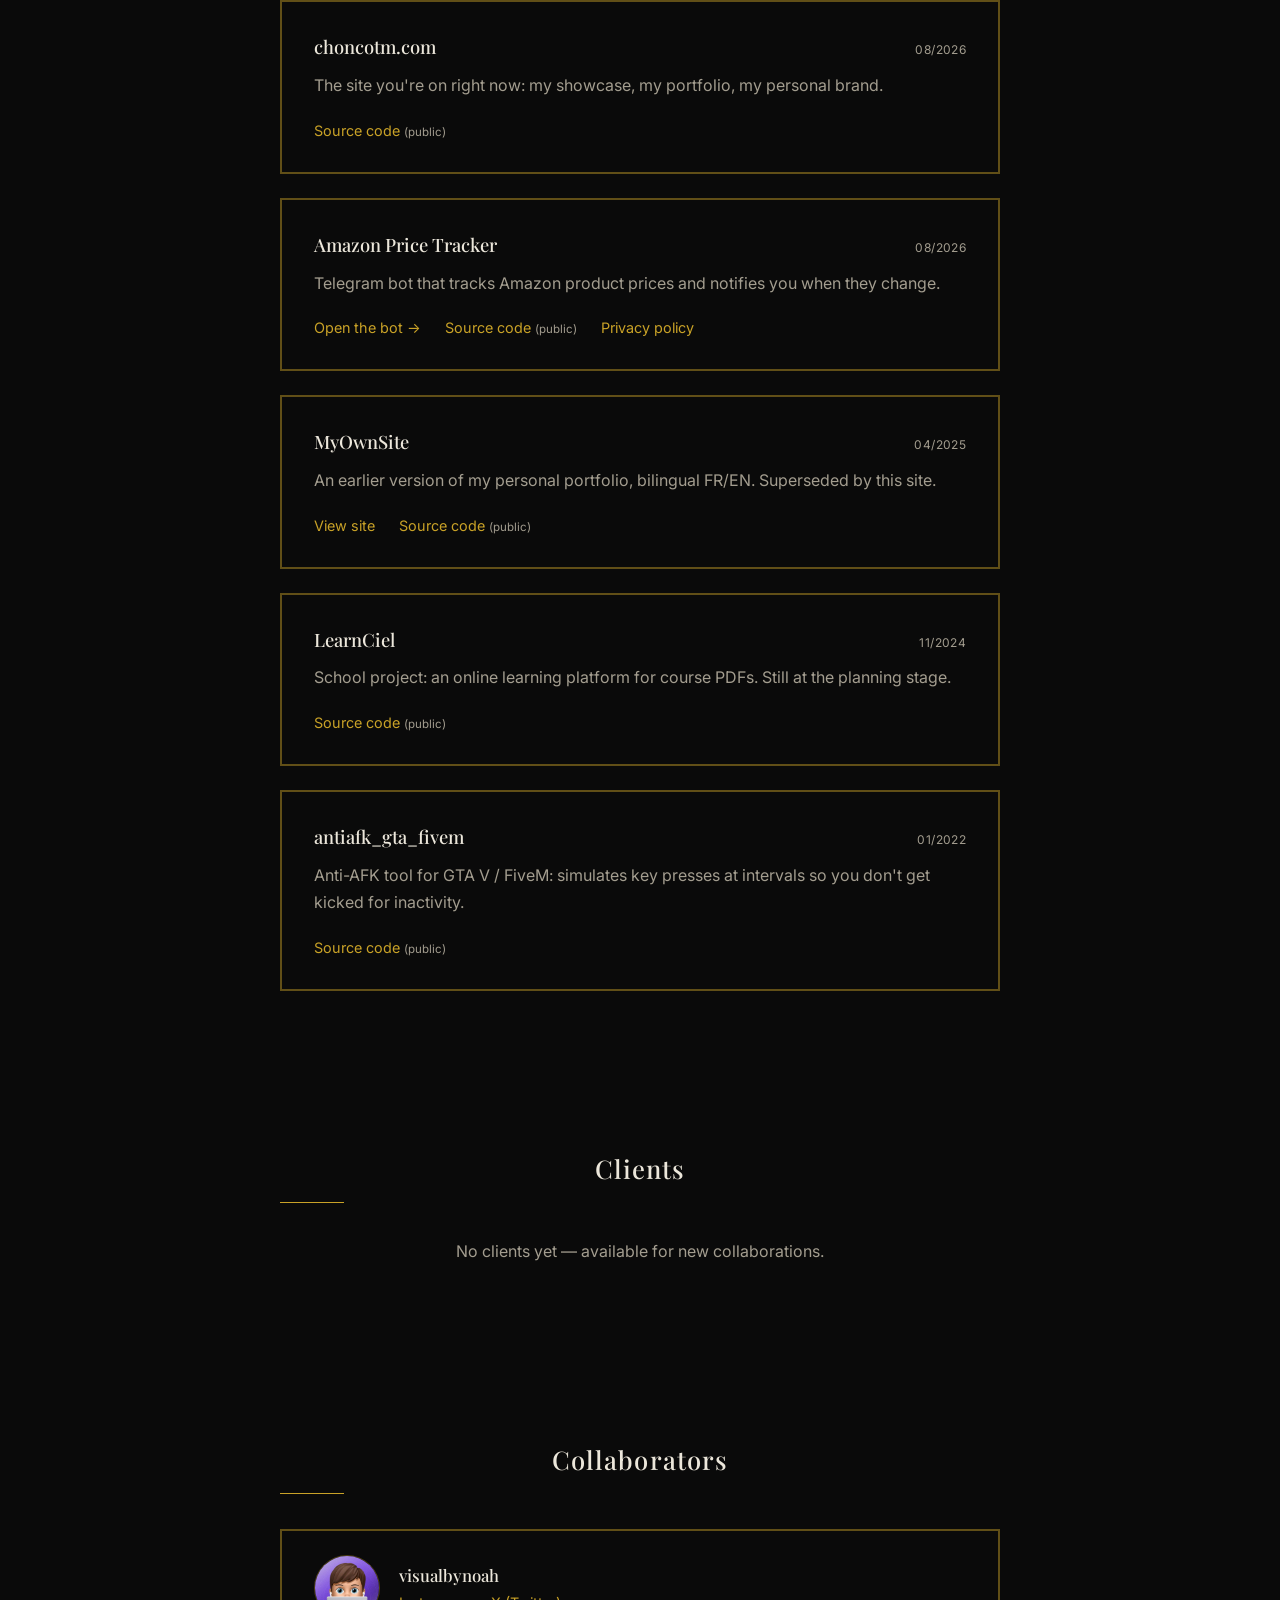
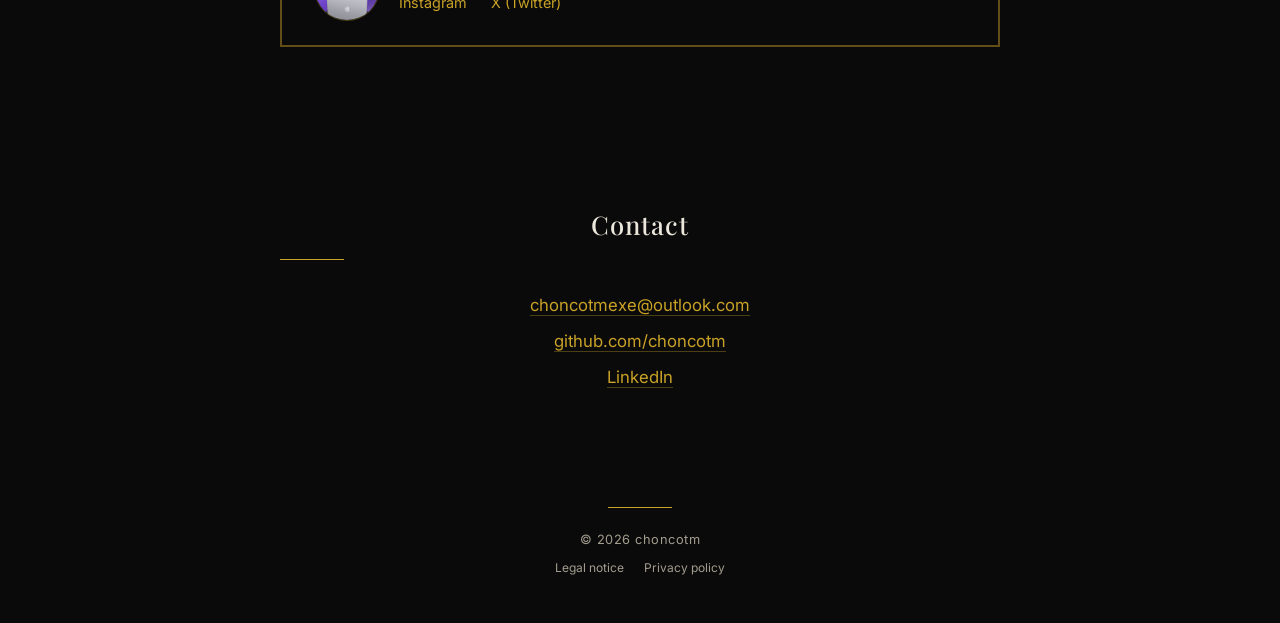
==== commit 09a89425: "Add a shared "site_stats" permission, legal pages, external-link new tabs - New grantable resource "" ====
--- a/index.html
+++ b/index.html
@@ -4,6 +4,7 @@
 <meta charset="utf-8">
 <meta name="viewport" content="width=device-width, initial-scale=1">
 <title>choncotm — Développeur indépendant en cybersécurité & logiciels</title>
+<link rel="icon" href="/img/favicon.svg" type="image/svg+xml">
 <meta name="description" content="Portfolio de choncotm (Thomas Marques Rain), développeur indépendant : cybersécurité, logiciels, bots et sites web faits avec soin.">
 <link rel="canonical" href="https://choncotm.com/">
 <meta property="og:type" content="website">
@@ -203,6 +204,10 @@
 <footer class="site-footer reveal">
   <div class="rule"></div>
   <p>&copy; 2026 choncotm</p>
+  <div class="legal-links">
+    <a href="/mentions-legales/" data-i18n="footer.legal">Mentions légales</a>
+    <a href="/politique-de-confidentialite/" data-i18n="footer.privacy">Politique de confidentialité</a>
+  </div>
 </footer>
 
 <script src="/js/i18n.js" defer></script>
--- a/css/home.css
+++ b/css/home.css
@@ -130,7 +130,7 @@
   outline: none;
 }
 
-@media (min-width: 641px) {
+@media (min-width: 901px) {
   .brand-group {
     order: 2;
   }
@@ -481,7 +481,24 @@
   letter-spacing: 0.04em;
 }
 
-@media (max-width: 640px) {
+.site-footer .legal-links {
+  margin-top: 0.6rem;
+  display: flex;
+  justify-content: center;
+  gap: 1.2rem;
+}
+
+.site-footer .legal-links a {
+  color: var(--ink-dim);
+  font-size: 0.75rem;
+  text-decoration: none;
+}
+
+.site-footer .legal-links a:hover {
+  color: var(--gold);
+}
+
+@media (max-width: 900px) {
   .navbar {
     padding: 0.9rem 1.2rem;
     flex-wrap: wrap;
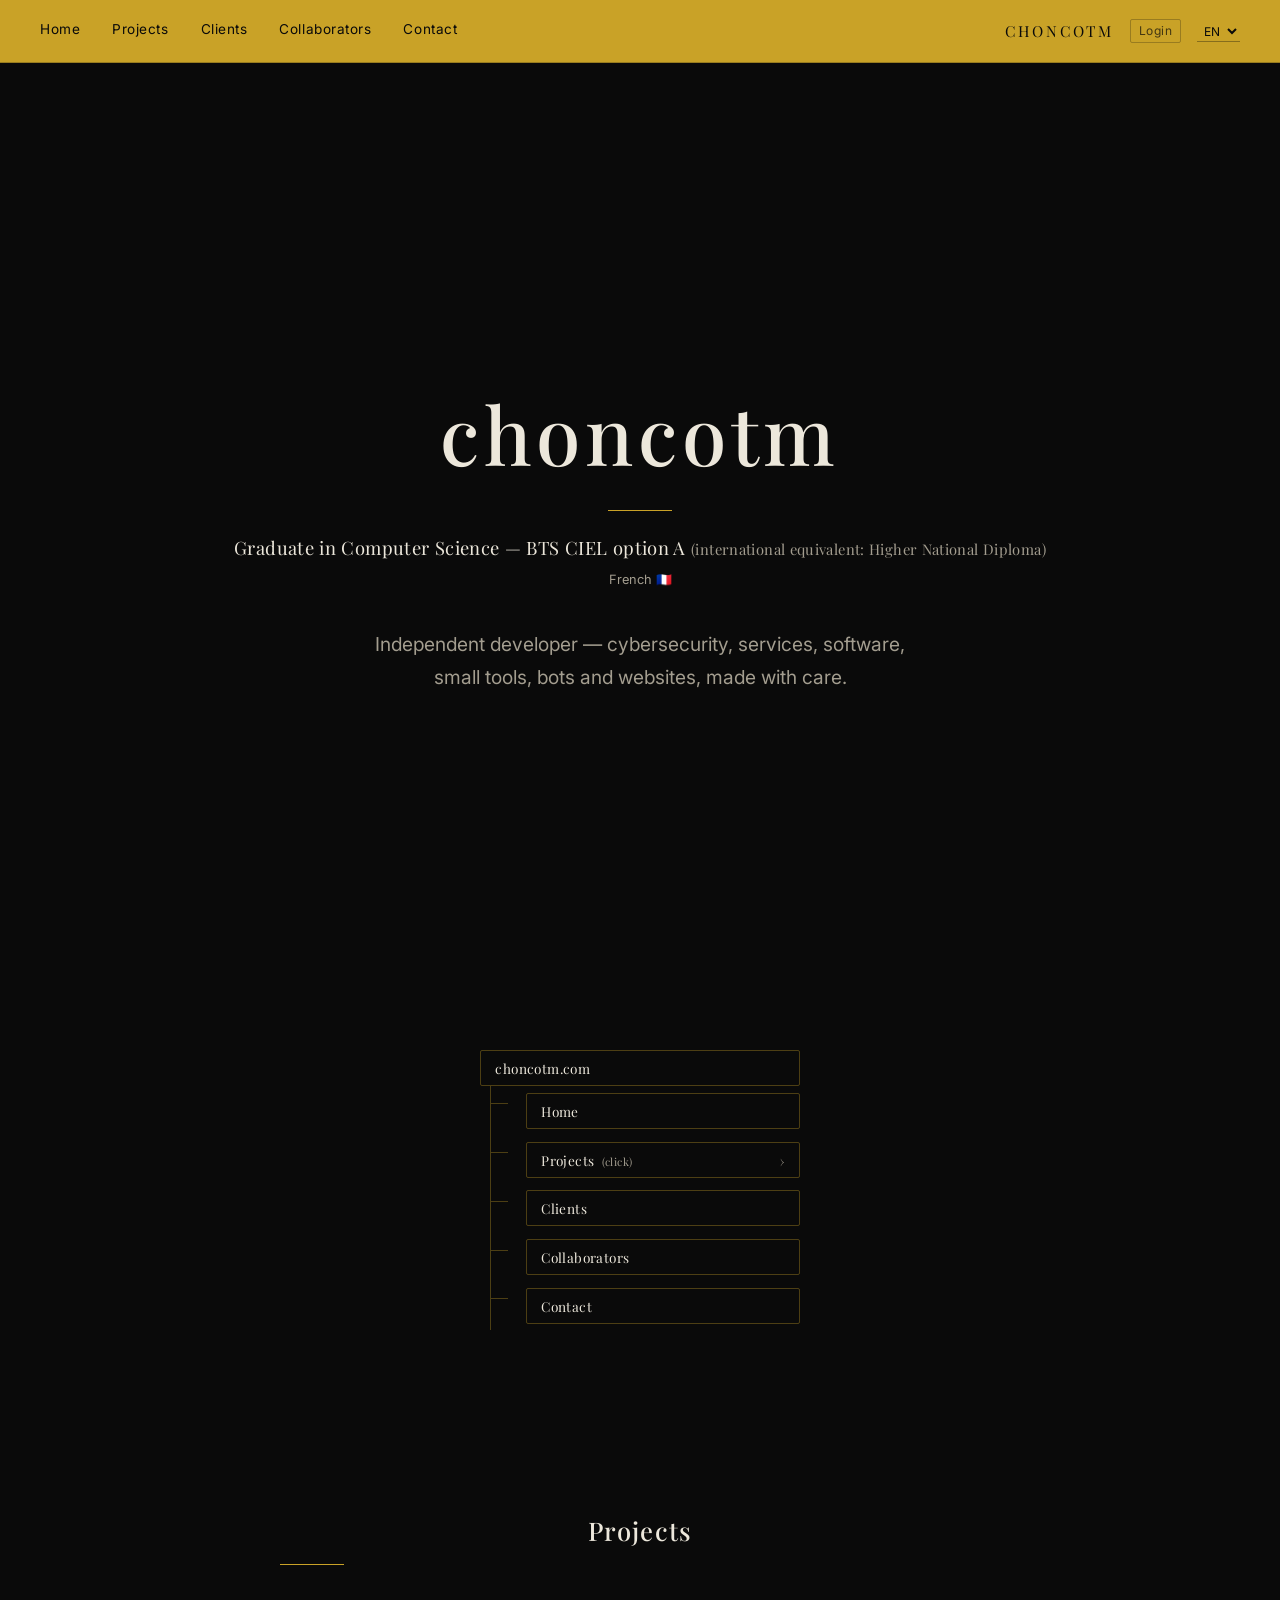
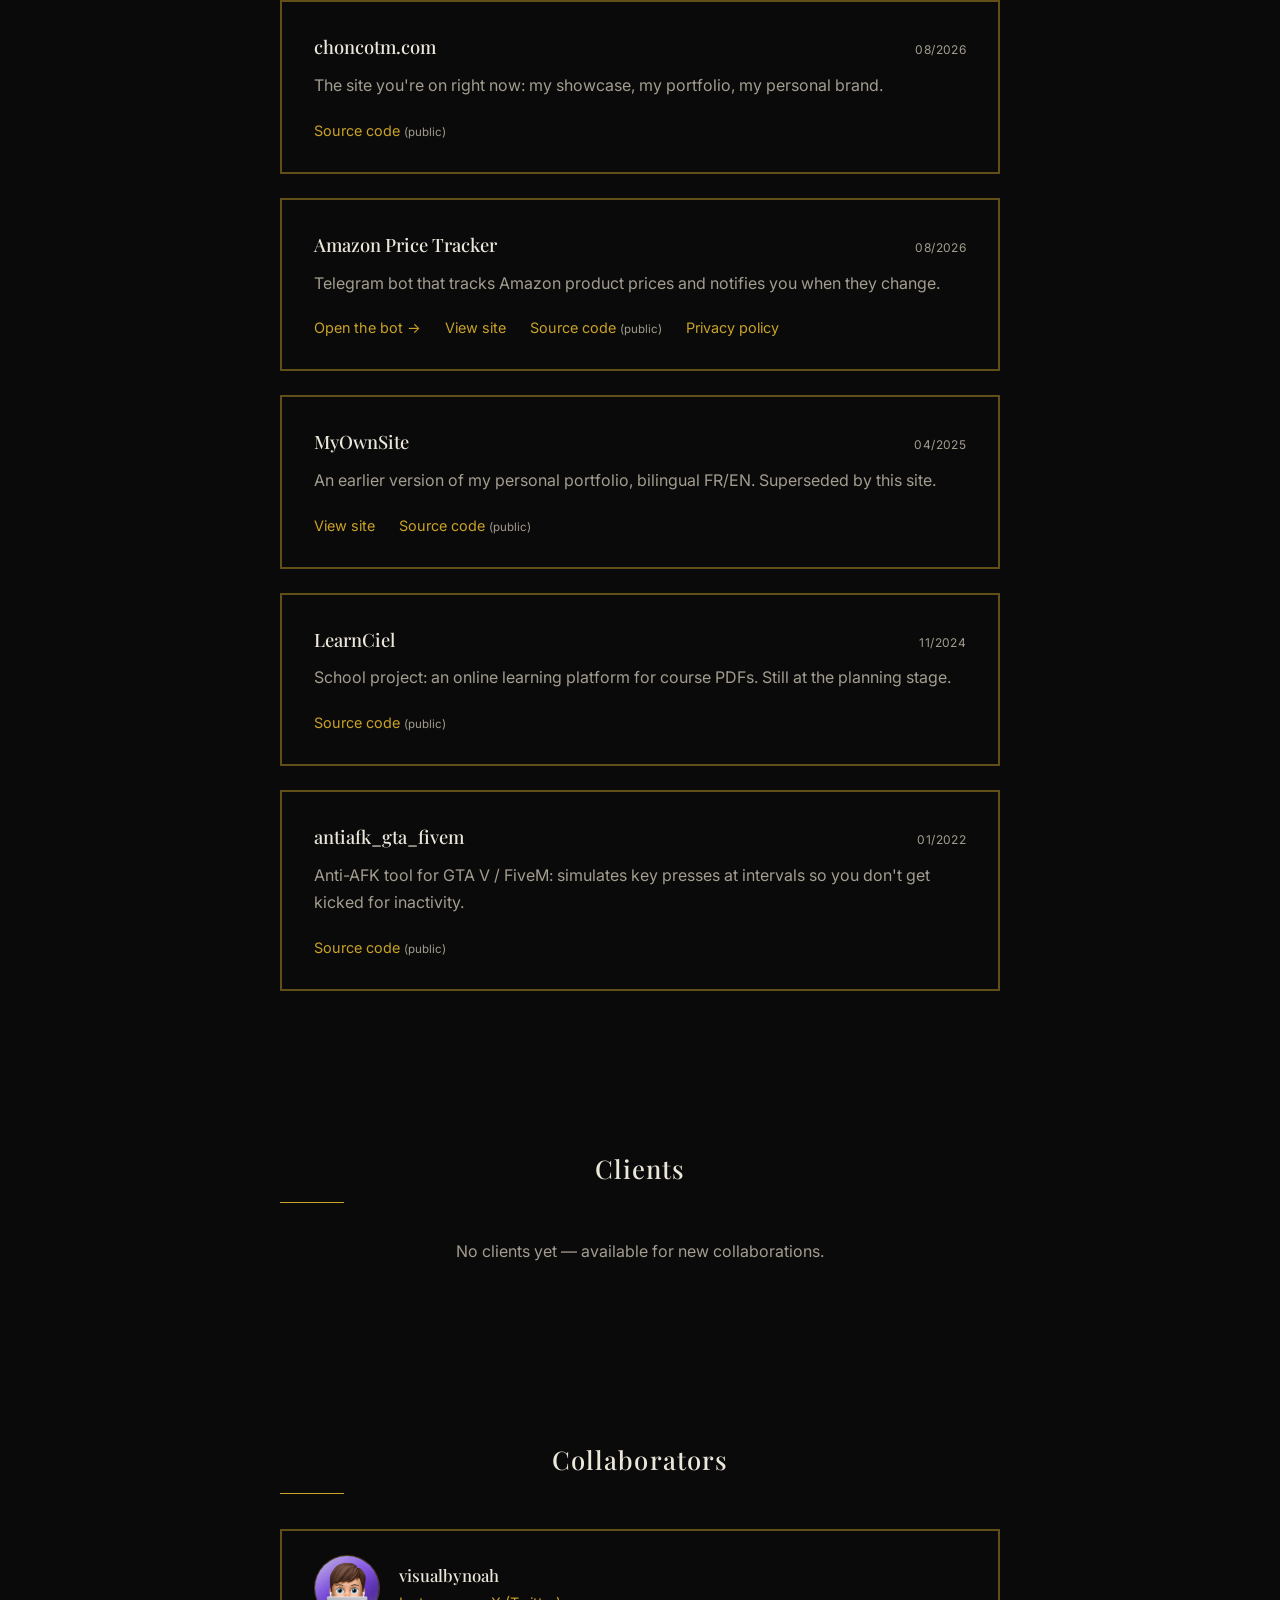
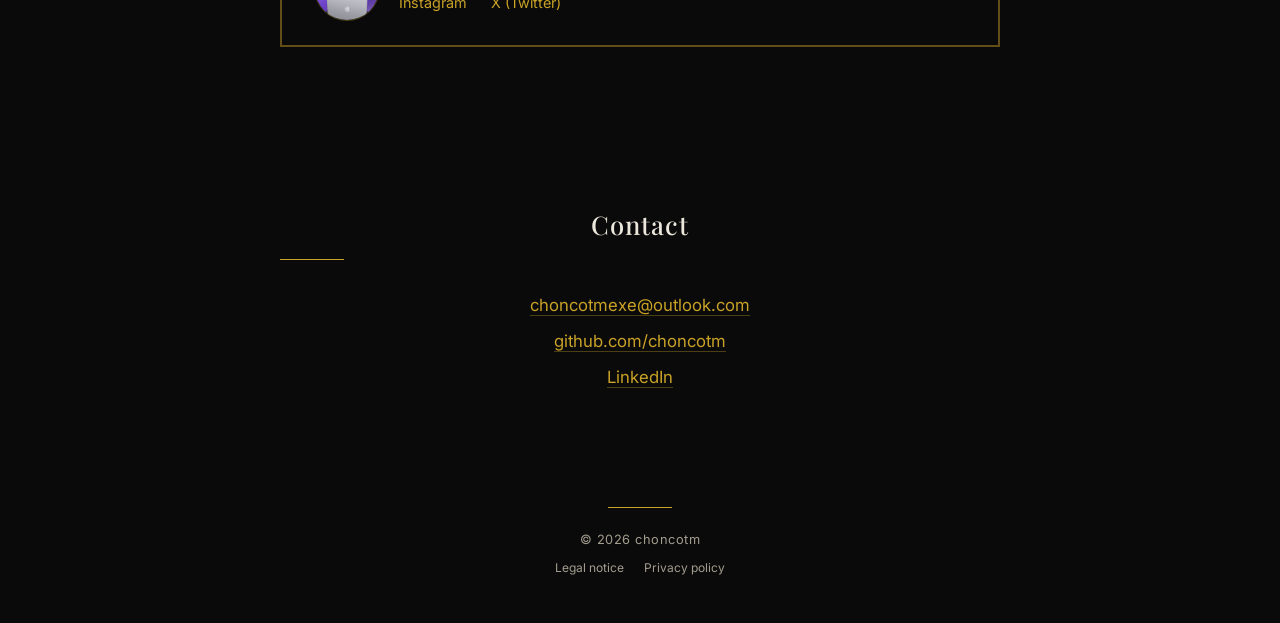
==== commit c04b4f0f: "Add the product-management page and wire it to bot-webapp New page at /amazon-price-tracker/app/ bac" ====
--- a/index.html
+++ b/index.html
@@ -128,7 +128,8 @@
       </div>
       <p data-i18n="projects.aptDesc">Bot Telegram qui surveille le prix de produits Amazon et prévient en cas de changement.</p>
       <div class="project-links">
-        <a href="https://t.me/amazon_pricetracker_v0_bot"><span data-i18n="projects.openBot">Ouvrir le bot</span> &rarr;</a>
+        <a href="https://t.me/AmazonPricesTracker_bot"><span data-i18n="projects.openBot">Ouvrir le bot</span> &rarr;</a>
+        <a href="/amazon-price-tracker/app/" data-i18n="projects.viewSite">Voir le site</a>
         <a href="https://github.com/choncotm/amazon-price-tracker-bot"><span data-i18n="projects.sourceCode">Code source</span> <span class="public-tag" data-i18n="projects.public">(public)</span></a>
         <a href="/amazon-price-tracker/policy/" data-i18n="projects.privacyPolicy">Politique de confidentialité</a>
       </div>
